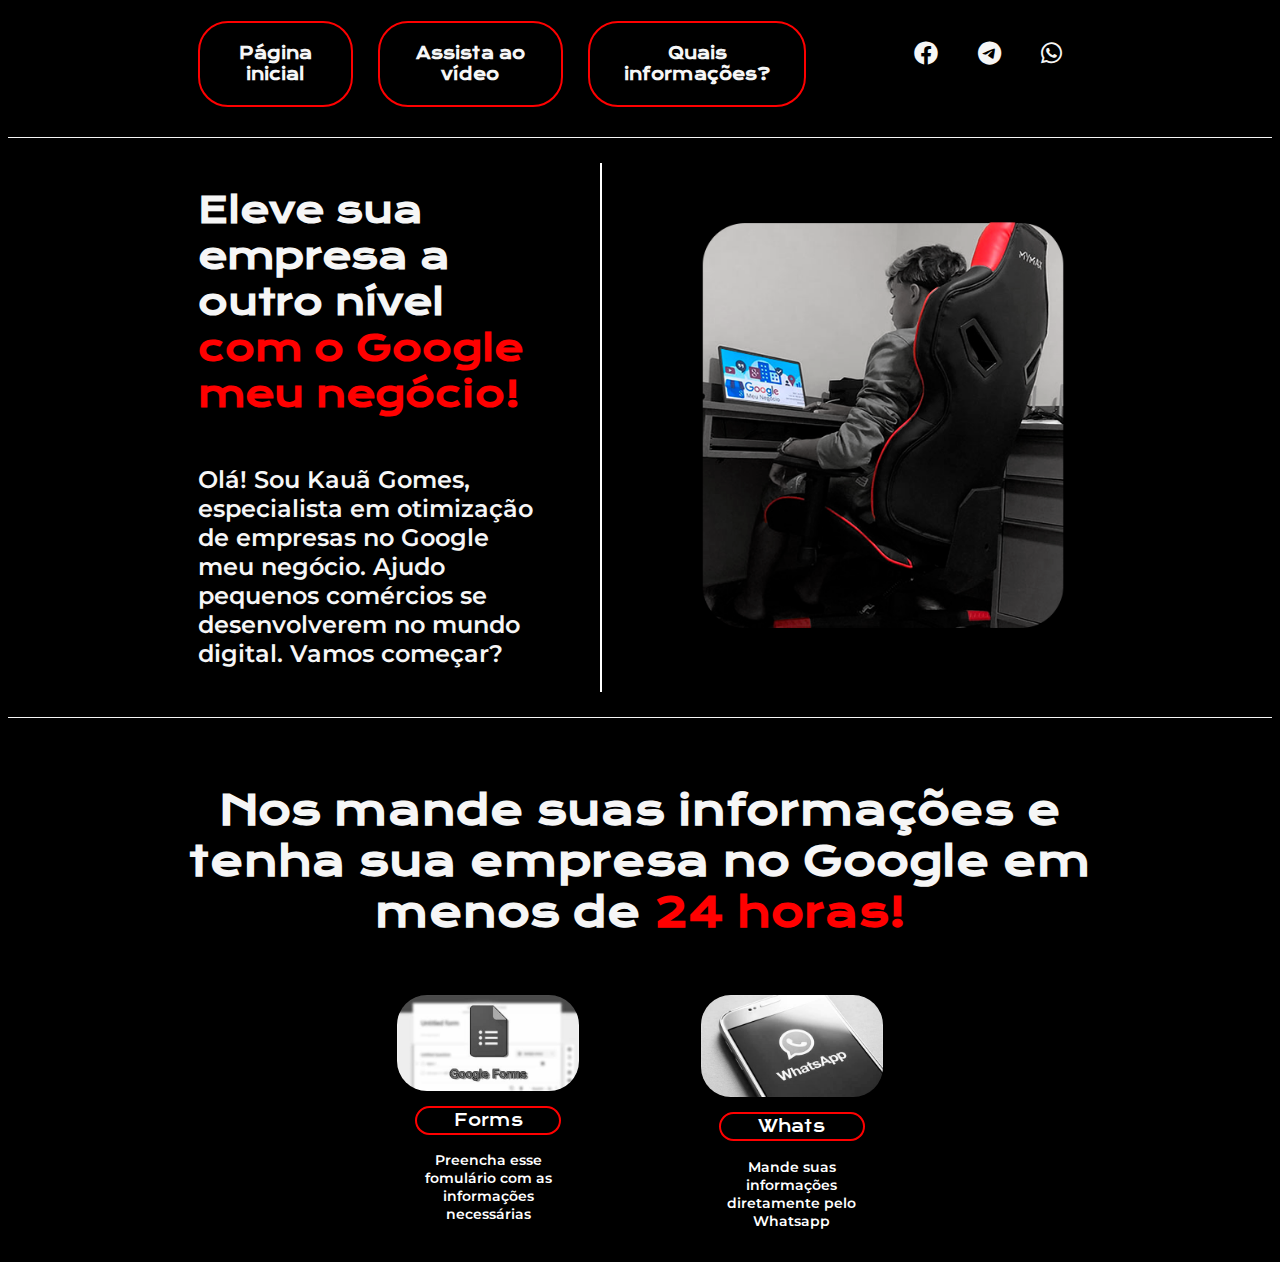
==== index.html @ 931b48d1 "Commit Inicial" ====
<!DOCTYPE html>
<html lang="pt-br">

<head>
    <meta charset="UTF-8">
    <meta http-equiv="X-UA-Compatible" content="IE=edge">
    <meta name="viewport" content="width=device-width, initial-scale=1.0">
    <title>Transforme sua empresa</title>
    <link rel="icon" type="image/x-icon" href=./assets/icone1.png>
    <link rel="stylesheet" type=text/css href="style.css">
    <link rel="stylesheet" href="https://cdnjs.cloudflare.com/ajax/libs/font-awesome/6.0.0-beta3/css/all.min.css">
</head>

<body>
    <header class="cabecalho">
        <nav class="cabecalho__menu">
        <div class="botao">
            <a class="button item1" href="index.html">Página inicial</a>
        </div>
        <div class="botao">
            <a class="button item1" href="about.html">Assista ao vídeo</a>
        </div>
        <div class="botao">
            <a class="button item1" href="about2.html">Quais informações?</a>
        </div>
        </nav>
        <nav class="redes">
            <div class="icone"> 
                <a href="https://www.facebook.com/profile.php?id=100066993018307" target="_blank"><i class="fab fa-facebook"></i></a>
            </div> 
            <div class="icone"> 
                <a href="https://t.me/+ZntWdapGzgowNzlh" target="_blank"><i class="fab fa-telegram"></i></a>
            </div>  
            <div class="icone"> 
                <a href="https://contate.me/gerenciemeunegociogmailcom" target="_blank"><i class="fab fa-whatsapp"></i></a>
            </div>  
        </nav>

    </header>
    <main class="apresentacao">
        <section class="apresentacao__conteudo">
            <h1 class="apresentacao__conteudo__titulo" >Eleve sua empresa a outro nível <strong 
            class="titulo-destaque">com o Google meu negócio!
            </strong></h1>
            <p class="apresentacao__conteudo__texto">Olá! Sou Kauã Gomes, especialista em otimização de empresas no Google meu negócio. Ajudo pequenos comércios se desenvolverem no mundo digital. Vamos
            começar?</p>
        </section>
        <section class="minhafoto">
            <img src="./assets/imagem.png" alt="Foto da Joana Santos programando">
        </section>        
          
    </main>
    <footer class="rodape">
        <section class="titulo">
            <h1>Nos mande suas informações e tenha sua empresa no Google em menos de <strong 
                class="titulo-destaque">24 horas!</strong></h1>
        </section>  
        <section class="tres">
                <div class="juncao1">
                    <img class="foto" src="/assets/forms.png" alt="foto do forms">
                    <a class="buton item2" href= https://surveyheart.com/form/64bdb8f4580e0764a7ec2b72 target="_blank"> Forms </a>
                    <p class="textinho">Preencha esse fomulário com as informações necessárias</p>
                </div>
            
                <div class="juncao2">
                        <img class="foto" src="/assets/whatsapp.png" alt="foto do whatsapp">
                        <a class="buton item2" href= https://contate.me/otimizadorderesultadosgooglemeunegocio target="_blank"> Whats </a>
                        <p class="textinho">Mande suas informações diretamente pelo Whatsapp</p>
                </div>
        </section>       
    </footer>
</body>

</html>
---- style.css ----
@import url('https://fonts.googleapis.com/css2?family=Krona+One&family=Montserrat:wght@400;600&display=swap');

:root {
    --cor-primaria: #000000;
    --cor-secundaria: #F6F6F6;
    --cor-terciaria: #ff0000;
    --cor-hover: #272727;

    --fonte-primaria: 'Krona One', sans-serif;
    --fonte-secundaria: 'Montserrat', sans-serif;
}

*{
    max-width: 100%;
    text-decoration: none;
    box-sizing: border-box;
    
}
body{
    background-color: var(--cor-primaria);
    color: var(--cor-secundaria);
}

.redes{
    display: flex;
    justify-content: center; 
    width: auto;

}

.icone{
    cursor: pointer;
    margin: 20px;
    text-align: center;
    font-size: 1.5rem;
    color: #F6F6F6;
    width: auto;

}

.fab{
    color: #F6F6F6;
}


.cabecalho{
    display: flex;
    padding:1% 15%;
    gap: 10%;
    width: auto;
    justify-content: space-between;
    border-bottom: 0.1px solid #F6F6F6;
    padding-bottom: 30px;
    
   
    
}
.cabecalho__menu{
    display: flex;
    gap: 25px;
 
      
}
.button{
    display: flex;
    width: auto;
    font-size: 1rem;
    font-family: var(--fonte-secundaria);
    font-weight: 600;
    color: var(--cor-terciaria);
    text-decoration: none;
    color:var(--cor-secundaria);
    border: 2px solid var(--cor-terciaria);
    padding: 20px;
    text-align: center;
    font-family: var(--fonte-primaria);
    border-radius: 30px;
    position: relative;
    overflow: hidden;
}

.button::before{
    content: "";
    width: 100%;
    height: 100%;
    position: absolute;
    background: var(--cor-terciaria);
    z-index: -1;
    transition: all .5s;
    top: 0;
    left: 0;
}

.item1::before{
    width: 0;
    height: 100%;
    
}

.item1:hover::before{
    width: 100%;
}


.apresentacao{
    padding: 2% 15%;
    display: flex;
    align-items: center;
    justify-content: space-between;
    gap: 82px;
    
    

}

.apresentacao3 {
    display: flex;   
    flex-wrap: wrap;
    padding: 5% 10%;
 }

 .grande {
    font-family: var(--fonte-primaria);
    padding-bottom: 5%;
    font-size: 2.25rem;
    text-align: center;
 } 

 
.info {
margin-right: 20px;
margin-bottom: 20px;
overflow: hidden;
text-align: center;
}

.info h1 {
  cursor: pointer;
 }

.info p {
  opacity: 0%;
  transition: opacity 0.3s ease-in-out;
}


.info:hover p {
  opacity: 1;
  transition-delay: 0.2s;
      }

.info img {
  opacity: 5%;
  width: 200px;
  transition: opacity 0.3s ease-in-out;
 }

.info:hover img {
  opacity: 1;
  transition-delay: 0.2s;
}    

.apresentacao__conteudo{
    width: 50%;
    display: flex;
    flex-direction: column;
    gap: 0px;
    border-right: 2px solid white;
    padding-right: 50px;
}
.titul{
    font-family: var(--fonte-primaria); 
}
.text {
    
    font-family: var(--fonte-secundaria);
}
.apresentacao__conteudo__titulo{
    font-size: 2.25rem;
    font-family: var(--fonte-primaria);
}
.titulo-destaque{
    color: var(--cor-terciaria);
}
.apresentacao__conteudo__texto{
    font-size: 1.5rem;
    font-family: var(--fonte-secundaria);
    font-weight: 600;
}

.apresentacao__links{
    display: flex;
    flex-direction: column;
    justify-content: space-between;
    align-items: center;
    gap: 32px;
}
.apresentacao__links__subtitulo{
    font-family: var(--fonte-primaria);
    font-weight: 400;
    font-size: 1.5rem;
}
.apresentacao__links__link{
    display: flex;
    justify-content: center;
    gap: 16px;
    border: 2px solid var(--cor-terciaria);
    width: 378px;
    text-align: center;
    border-radius: 8px;
    font-size: 1.5rem;
    font-weight: 600;
    padding: 21.5px 0;
    text-decoration: none;
    color: var(--cor-secundaria);
    font-family: var(--fonte-secundaria);
    
}
.apresentacao__links__link:hover{
    background-color: var(--cor-hover);
    font-size: 1.75rem;
}
   
 .apresentacao2{
    display: flex;
    align-items: center;
    justify-content: center;
    padding: 5% 15%;
    height: 100%;
    width: auto;
 }   

.video{
    border: 7px double rgb(255, 0, 0);
    border-radius: 16px;
   
   
}
.geral{
    display:flex;
    justify-content: space-between;
}


.buton {
    text-decoration: none;
    color:white;
   text-align: center;
   border: 2px solid var(--cor-terciaria);
   width: 80%;
   border-radius: 30px;
   font-size: 1rem;
   font-family: var(--fonte-primaria);
   position: relative;
   overflow: hidden;
   padding: 2px 10px;
   
}
.buton::before{
    content: "";
    width: 100%;
    height: 100%;
    position: absolute;
    background: var(--cor-terciaria);
    z-index: -1;
    transition: all .5s;
    top: 0;
    left: 0;
}

.item2::before{
    width: 0;
    height: 100%;
    
}

.item2:hover::before{
    width: 100%;
}




.juncao1{
    display: flex;
    flex-direction: column;
    background-color: black;
    width: 20%;
    height: 15%;
    border-radius: 30px;
    align-items: center;
    gap:15px ;
    border:10px solid black;
    
    
}
.juncao2{
    display: flex;
    flex-direction: column;
    background-color: black;
    width: 20%;
    height: 15%;
    border-radius: 30px;
    align-items: center;
    gap:15px ;
    border:10px solid black;
    
  
}


.juncao1:hover{
    transform: translateY(-20px);
}

.juncao2:hover{
    transform: translateY(-20px);
}

.juncao3:hover{
    transform: translateY(-20px)
}

.textinho {
    display: flex;
    color:white;
    margin:1%;
    font-family: var(--fonte-secundaria);
    font-size: 0.9rem;
    text-align: center;
    font-weight: 600;
    
}   
    
 
.foto{
    display: flex;
    justify-content: center;
    max-width: 100%;
    height: auto;
    border-radius: 30px ;
    filter: grayscale(100%);
    
}

.titulo {
    display: flex;
    flex-direction: column;
    text-align: center;
    gap:20px;
    font-family: var(--fonte-primaria);
    font-size: 1.25rem;
      
}

.rodape {
padding-left: 10%;
padding-right: 10%;
gap: 20px;
border-top: 0.1px solid #F6F6F6;
padding-top: 40px;

}


.tres {
    display: flex;
    justify-content: center;
    gap: 10%;
    margin-top: 2%;
    margin-bottom: 2%;
 
    
}

body {
    background-image: url(/assets/);
}


.minhafoto {
width: 50%;
}

.botao{
    width: auto;

}

@media (max-width:1200px) {
    .apresentacao {
        flex-direction: column-reverse;
        gap:20px;
        padding: 2% 10%;
    
    }
    .apresentacao__conteudo{
        flex-direction:row;
        width: auto;
        justify-items: center;
        border-right: 0px solid white;
        padding-right: 0px;
    
    }

    .apresentacao__conteudo__texto{
        justify-items: center;
        padding: 40px 5px;
        border-left: 2px solid white;
        padding-left: 25px;
    }

    .apresentacao__conteudo__titulo {
        padding-right: 25px;
    }
    
    .cabecalho{
        gap: 5%;
        padding: 1% 8%;
    }

    .juncao1 {
        width: 20%;
        height: 10%;
    }

    .juncao2 {
        width: 20%;
        height: 10%;
    }

    .minhafoto {
        width: auto;
    }
    .apresentacao__conteudo {
        width: auto;
    }   
    .apresentacao3 {
        flex-direction: column;
        justify-content: center;
    }

    .button {
    font-size: 0.8rem;
    padding: 15px;
    }

    .buton{
        font-size: 0.8rem;
    }
}







@media (max-width:768px) {
    .apresentacao {
        flex-direction: column-reverse;
        gap:1px;
        padding: 2% 10%;  
        text-align: center;  
    } 

    .apresentacao__conteudo {
        flex-direction: column;
        border-right: 0px solid white;
        padding-right: 0px;
       

    }
    .apresentacao__conteudo__texto{
        justify-items: center;
        padding: 1px 5px;
        border-left: 0px solid white;
        text-align: center;  
        width: auto;
    }

    .apresentacao__conteudo__titulo {
        text-align: center;  
        width: auto;
        padding-right: 0px; 
    }

    .cabecalho {   
        padding: 1% 5%; 
        padding-bottom: 35px;
        gap: 3%;
     } 

     .icone{
        margin: 10px;
     }
    .cabecalho__menu{
        gap: 10px;
        justify-items: center;
    } 
    
    .apresentacao3 {
        flex-direction: column;
        justify-content: center;
    }

    .titulo {
        font-size: 1rem;
    }

    .button {
        font-size: 0.7rem;
        padding: 12px;
    }
        
    .apresentacao__conteudo {
        width: auto;
    }   
    .minhafoto {
        width: auto;}

    .juncao1 {
        width: 30%;               
    }    
    .juncao2 {
        width: 30%;           
    }  
    
    .botao{
    width: auto;
}
}

@media (max-width:600px) {
    .apresentacao {
        flex-direction: column-reverse;
        gap:1px;
        padding: 2% 10%; 
        text-align: center;     
    } 
    .cabecalho {   
        padding: 1% 2%; 
        padding-bottom: 35px;
       gap: 1%;
     } 

     .icone{
        margin: 5px;

     }

    .cabecalho__menu{
        gap: 8px;
    }    

    .button {
        font-size: 0.6rem;
        padding: 10px;
    }

    .apresentacao__conteudo {
        width: auto;
    }   
    .minhafoto {
        width: auto;}

    .juncao1 {
        width: 30%;                   
    }    
    .juncao2 {
        width: 30%;                   
    }  
    
    .botao{
    width: auto;
}
}

@media (max-width:600px) {
    .juncao1 { 
        width: 40%;
        height: 10%;
}                  
   
.juncao2 {
    width: 40%;
    height: 10%;

}  
}
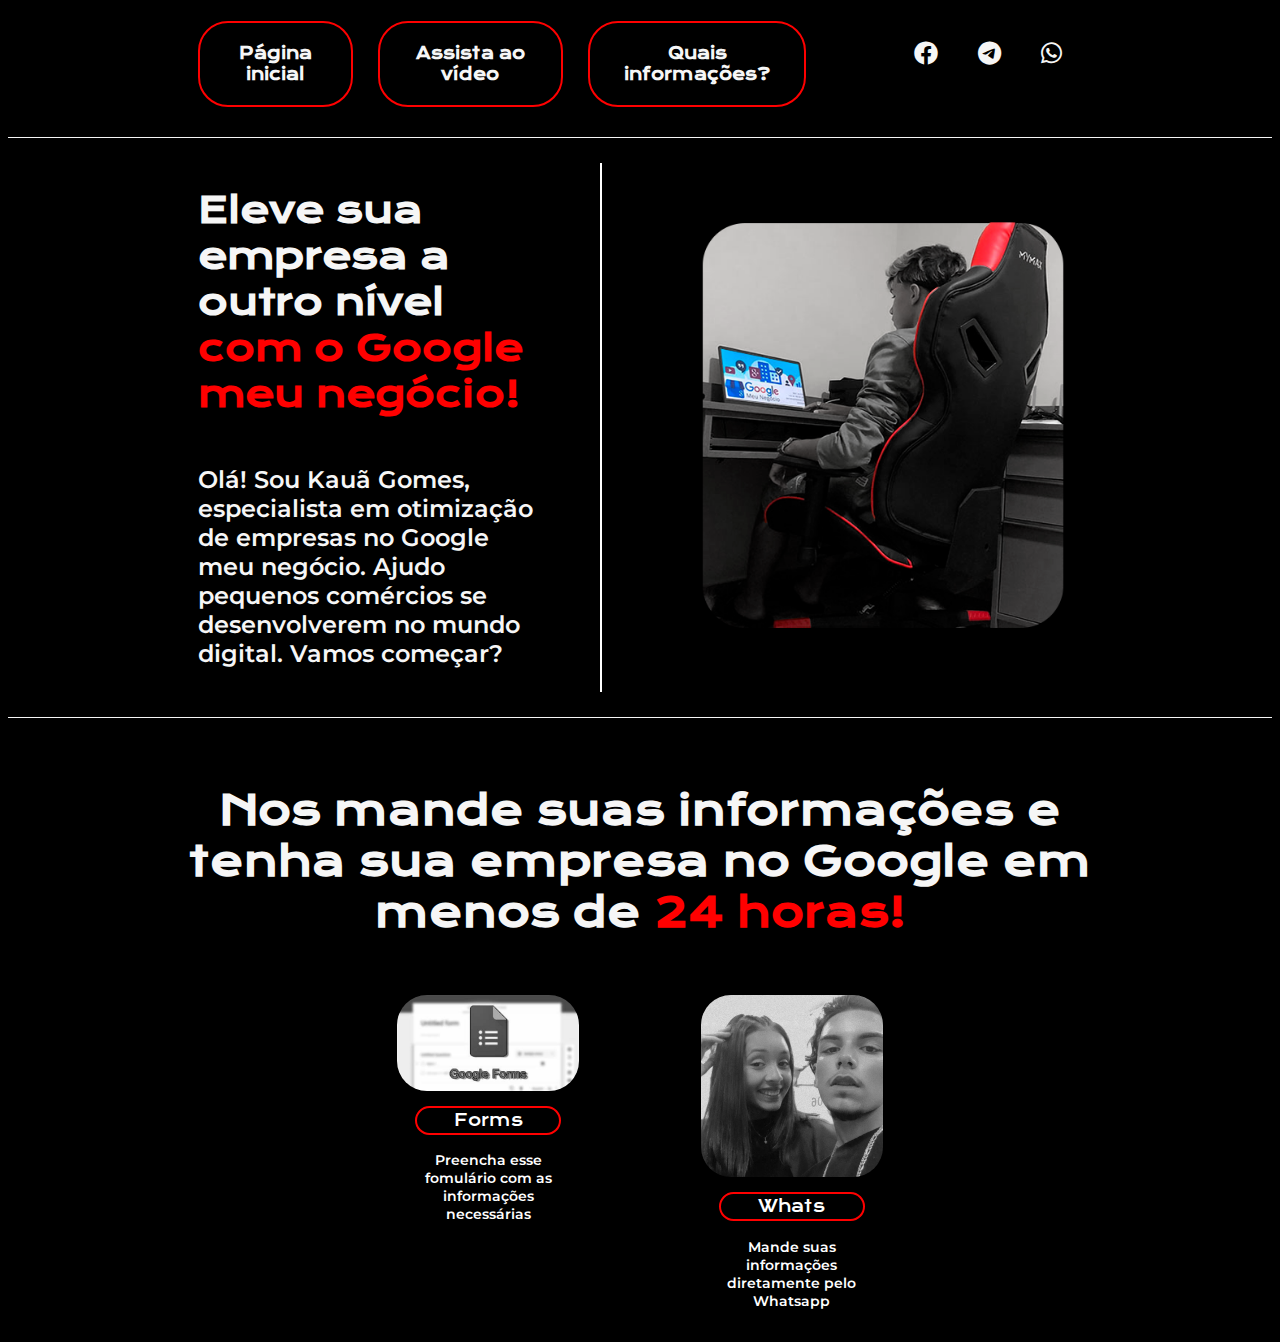
==== commit 4c01842f: "Update index.html" ====
--- a/index.html
+++ b/index.html
@@ -63,7 +63,7 @@
                 </div>
             
                 <div class="juncao2">
-                        <img class="foto" src="/assets/whatsapp.png" alt="foto do whatsapp">
+                        <img class="foto" src="/assets/minha.jpg" alt="foto do wha">
                         <a class="buton item2" href= https://contate.me/otimizadorderesultadosgooglemeunegocio target="_blank"> Whats </a>
                         <p class="textinho">Mande suas informações diretamente pelo Whatsapp</p>
                 </div>
@@ -71,4 +71,4 @@
     </footer>
 </body>
 
-</html>+</html>
